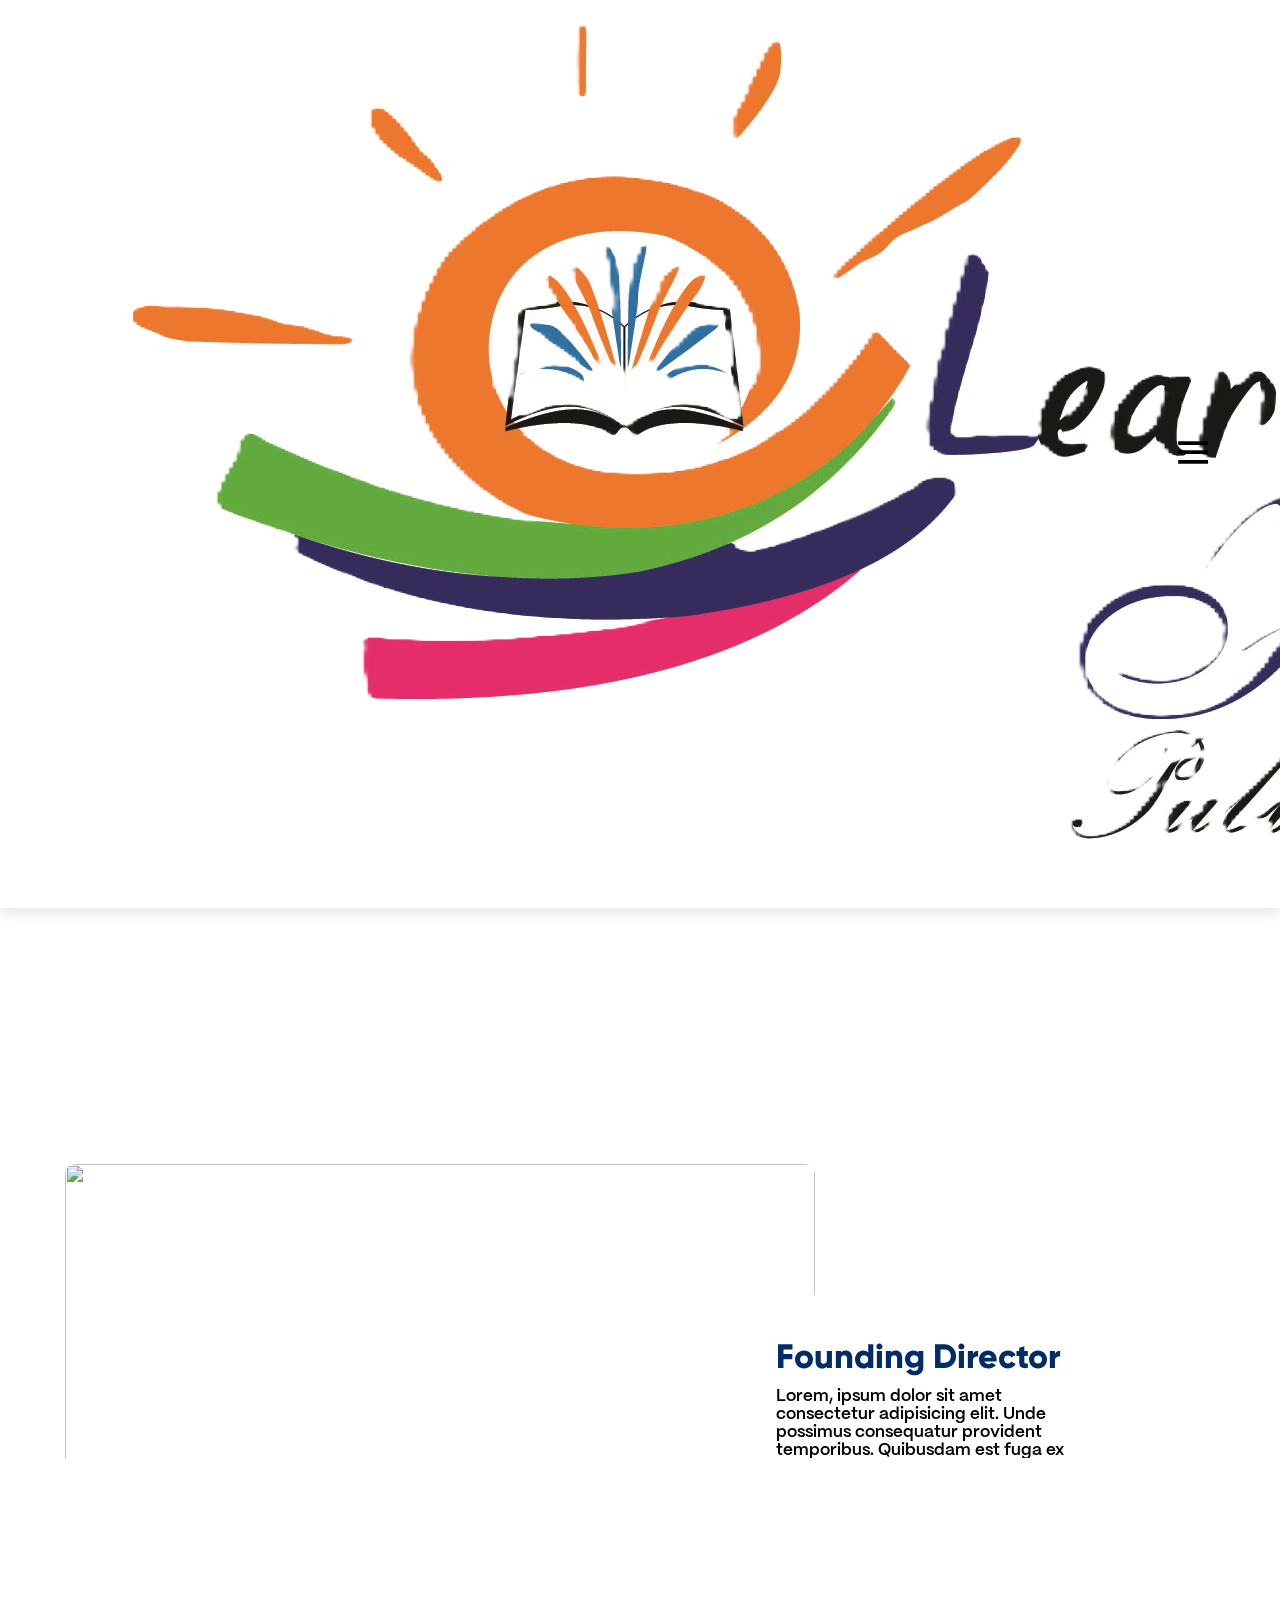
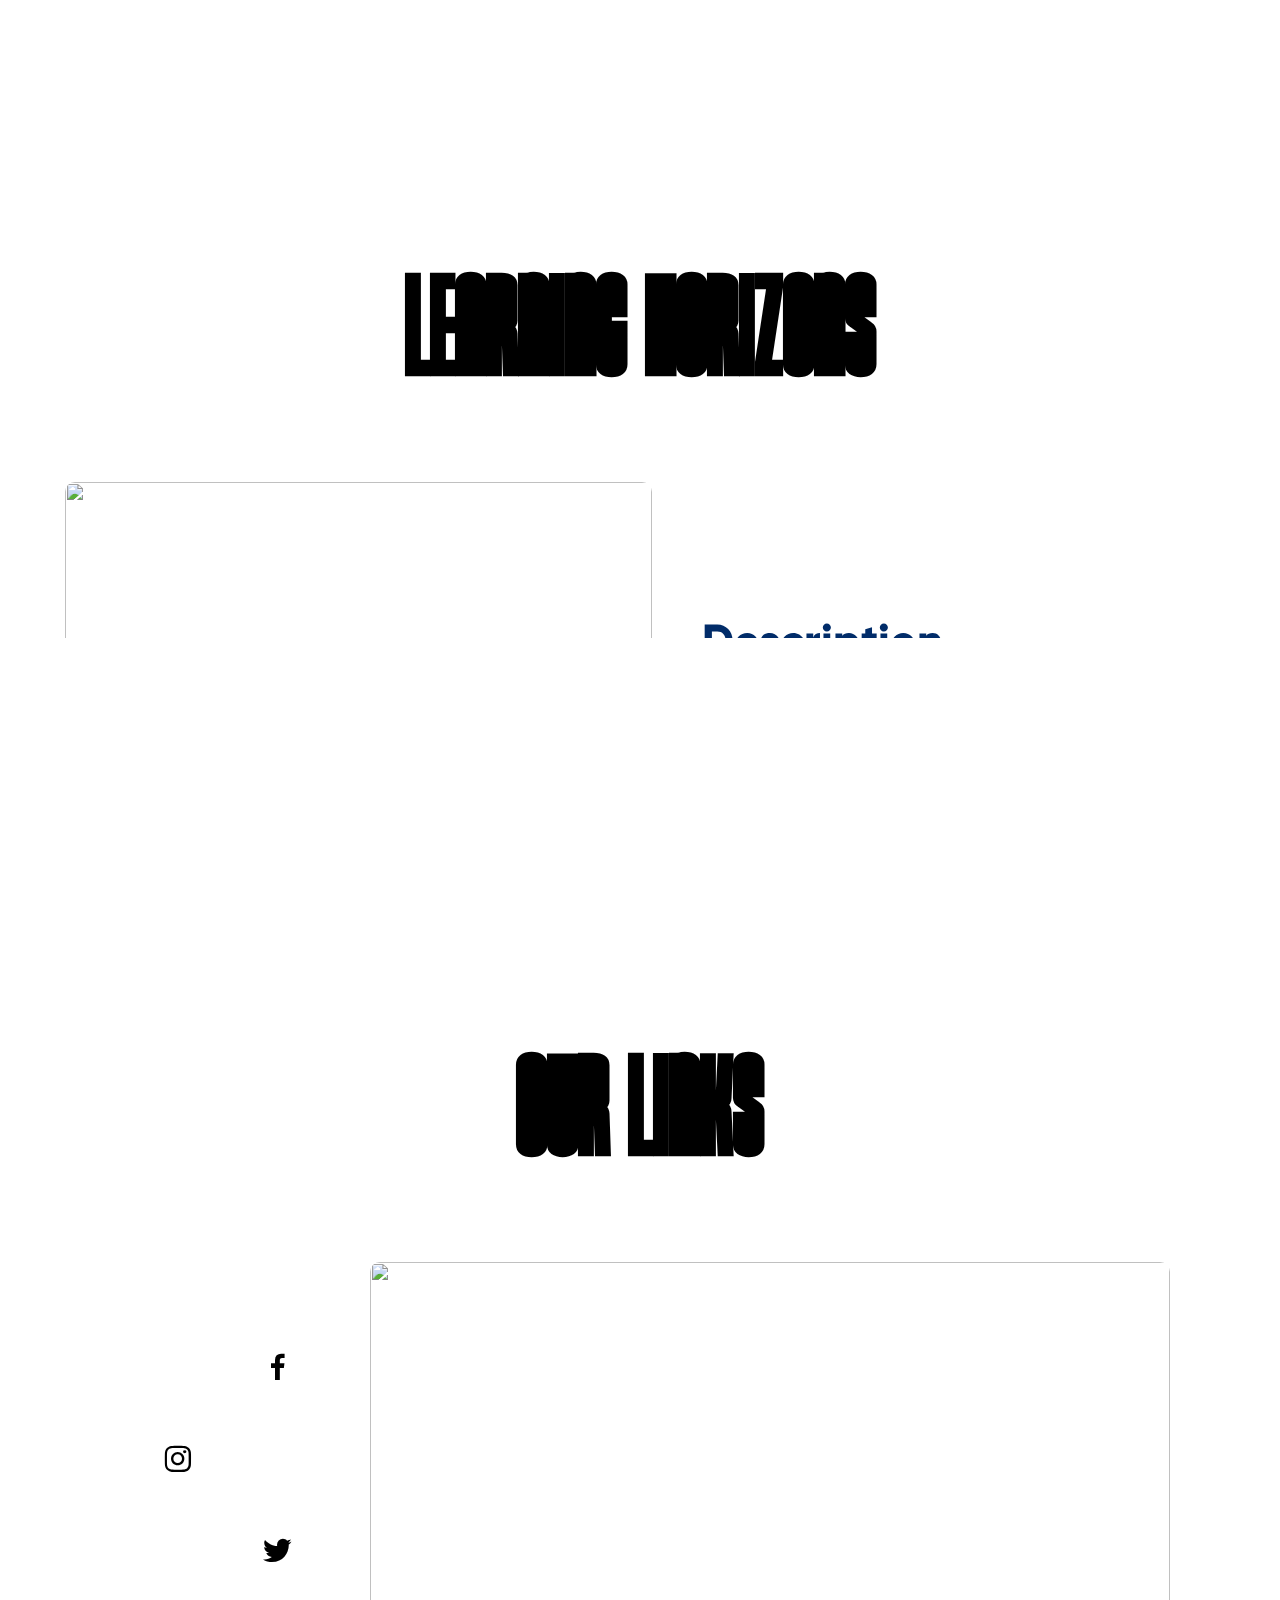
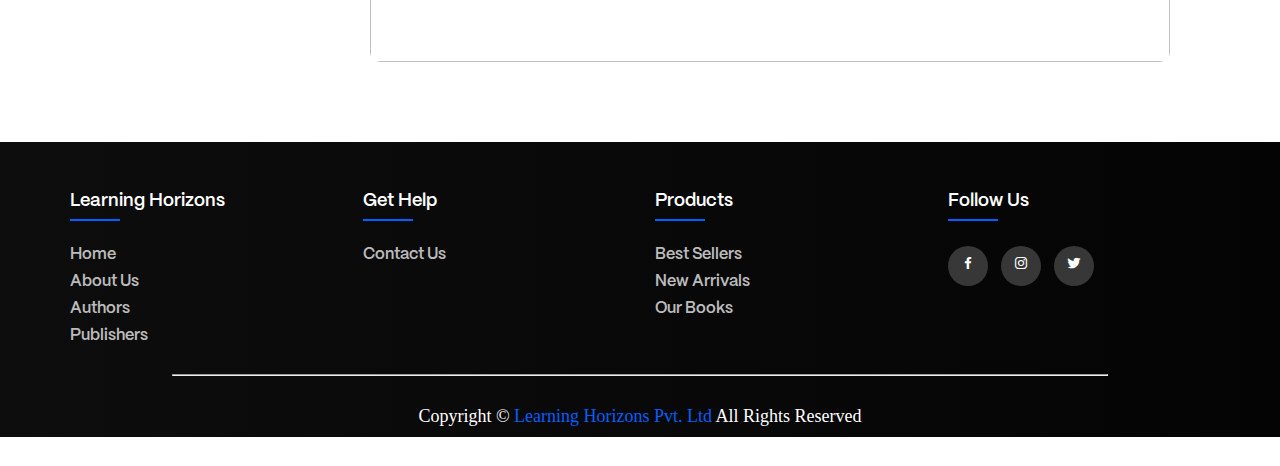
==== about.html @ bea218ba "first commit" ====
<!DOCTYPE html>
<html lang="en">

<head>
    <meta charset="UTF-8">
    <meta name="viewport" content="width=device-width, initial-scale=1.0">
    <title>Learning Horizons</title>

    <!-- CSS -->
    <link rel="stylesheet" href="./assets/css/about.css">

    <!-- Links -->
    <link href='https://unpkg.com/boxicons@2.1.4/css/boxicons.min.css' rel='stylesheet'>
    <link href="https://cdn.jsdelivr.net/npm/remixicon@4.2.0/fonts/remixicon.css" rel="stylesheet" />
    <script src="https://cdnjs.cloudflare.com/ajax/libs/jquery/3.7.1/jquery.min.js"
        integrity="sha512-v2CJ7UaYy4JwqLDIrZUI/4hqeoQieOmAZNXBeQyjo21dadnwR+8ZaIJVT8EE2iyI61OV8e6M8PP2/4hpQINQ/g=="
        crossorigin="anonymous" referrerpolicy="no-referrer"></script>
    <script src="https://cdn.tailwindcss.com"></script>
    <script src="https://unpkg.com/scrollreveal"></script>

    <link rel="stylesheet" href="https://cdn.jsdelivr.net/npm/sheryjs/dist/Shery.css" />

    <link rel="icon" type="image/x-icon" href="./assets/img/Learning-1.png">

</head>

<body>
    <!-- preloader -->
    <div id="preloader">
        <div class="loader book">
            <figure class="page"></figure>
            <figure class="page"></figure>
            <figure class="page"></figure>
        </div>

        <h1 class="preload-header">Learning Horizons</h1>
    </div>

    <!-- NavBar -->
    <header class="header">
        <a href="#" class="logo"><img src="./assets/img/Learning.png" alt=""></a>

        <input type="checkbox" id="check">
        <label for="check" class="icons">
            <i class="bx bx-menu" id="menu-icon"></i>
            <i class="bx bx-x" id="close-icon"></i>
        </label>

        <nav class="navbar">
            <a href="index.html" style="--i:0;">Home</a>
            <a href="about.html" style="--i:1;">About</a>
            <a href="contact.html" style="--i:2;">Contact Us</a>
            <a href="book.html" style="--i:3;">Our Books</a>
            <a href="#" style="--i:4;">Authors</a>
            <a href="#" style="--i:5;">Publishers</a>
        </nav>
    </header>

    <!-- Marquee -->
    <section class="marquee">
        <div class="marquee__inner">
            <div class="marquee__part">
                About Us &emsp;/
            </div>
            <div class="marquee__part">
                About Us &emsp;/
            </div>
            <div class="marquee__part">
                About Us &emsp;/
            </div>
            <div class="marquee__part">
                About Us &emsp;/
            </div>
            <div class="marquee__part">
                About Us &emsp;/
            </div>
            <div class="marquee__part">
                About Us &emsp;/
            </div>
            <div class="marquee__part">
                About Us &emsp;/
            </div>
            <div class="marquee__part">
                About Us &emsp;/
            </div>
            <div class="marquee__part">
                About Us &emsp;/
            </div>
            <div class="marquee__part">
                About Us &emsp;/
            </div>
            <div class="marquee__part">
                About Us &emsp;/
            </div>
        </div>
    </section>

    <!-- About -->

    

    <section class="sec-01">
        <div id="bg-about" style="position: absolute;">
            <img src="./assets/img/white-bg.jpg" alt="Image 1">
            <img src="https://images.unsplash.com/photo-1559133082-d15e8502d064?q=80&w=2070&auto=format&fit=crop&ixlib=rb-4.0.3&ixid=M3wxMjA3fDB8MHxwaG90by1wYWdlfHx8fGVufDB8fHx8fA%3D%3D" alt="Image 3">
        </div>
        <div class="about-container">
            <div class="content">
                <div class="image">
                    <img src="https://images.pexels.com/photos/910368/pexels-photo-910368.jpeg?auto=compress&cs=tinysrgb&w=1260&h=750&dpr=1"
                        alt="">
                </div>
                <div class="text-box">
                    <h3>Founding Director</h3>
                    <p>Lorem, ipsum dolor sit amet consectetur adipisicing elit. Unde possimus consequatur provident
                        temporibus. Quibusdam est fuga ex eveniet voluptas veritatis quos delectus, repudiandae
                        accusamus, molestiae possimus beatae! Eveniet, adipisci magni.</p>
                </div>
            </div>
            <div class="media-icons">
                <a href="#" class="icon"><i class='bx bxl-facebook'></i></a>
                <a href="#" class="icon"><i class='bx bxl-instagram'></i></a>
                <a href="#" class="icon"><i class='bx bxl-twitter'></i></a>
            </div>
        </div>
    </section>

    <section class="sec-02">

        <div id="bg-about" style="position: absolute;">
            <img src="./assets/img/white-bg.jpg" alt="Image 1">
            <img src="https://images.unsplash.com/photo-1559133082-d15e8502d064?q=80&w=2070&auto=format&fit=crop&ixlib=rb-4.0.3&ixid=M3wxMjA3fDB8MHxwaG90by1wYWdlfHx8fGVufDB8fHx8fA%3D%3D" alt="Image 3">
        </div>
        <div class="about-container">
            <h3 class="section-title">Learning Horizons</h3>
            <div class="content">
                <div class="image">
                    <img src="https://images.pexels.com/photos/691034/pexels-photo-691034.jpeg?auto=compress&cs=tinysrgb&w=1260&h=750&dpr=1"
                        alt="">
                </div>
                <div class="info">
                    <div class="info-title">Description</div>
                    <p class="info-paragraph">Lorem ipsum dolor, sit amet consectetur adipisicing elit. Deleniti repellendus iusto dicta
                        provident quidem magni voluptatum eveniet architecto, minus temporibus aliquam fuga neque ex
                        amet recusandae. Enim facere voluptatibus amet?</p>
                </div>
            </div>
        </div>
    </section>


    <section class="sec-03">
        <div id="bg-about" style="position: absolute;">
            <img src="./assets/img/white-bg.jpg" alt="Image 1">
            <img src="https://images.unsplash.com/photo-1559133082-d15e8502d064?q=80&w=2070&auto=format&fit=crop&ixlib=rb-4.0.3&ixid=M3wxMjA3fDB8MHxwaG90by1wYWdlfHx8fGVufDB8fHx8fA%3D%3D" alt="Image 3">
        </div>

        <div class="about-container">
            <h3 class="section-title">Our Links</h3>
            <div class="content">
                <div class="media-info">
                    <li><a href="#"><i class="bx bxl-facebook"></i></a></li>
                    <li><a href="#"><i class="bx bxl-instagram"></i></a></li>
                    <li><a href="#"><i class="bx bxl-twitter"></i></a></li>
                </div>
                <div class="image">
                    <img src="https://images.pexels.com/photos/691668/pexels-photo-691668.jpeg?auto=compress&cs=tinysrgb&w=1260&h=750&dpr=1"
                        alt="">
                </div>
            </div>
        </div>
    </section>


    <!-- Footer -->
    <footer class="footer">


        <div class="footer-container">
            <div class="footer-row">
                <div class="footer-col">
                    <h4>learning horizons</h4>
                    <ul>
                        <li><a href="index.html">Home</a></li>
                        <li><a href="about.html">About Us</a></li>
                        <li><a href="#">Authors</a></li>
                        <li><a href="#">Publishers</a></li>
                    </ul>
                </div>
                <div class="footer-col">
                    <h4>get help</h4>
                    <ul>
                        <li><a href="#">Contact us</a></li>
                    </ul>
                </div>
                <div class="footer-col">
                    <h4>Products</h4>
                    <ul>
                        <li><a href="#">Best Sellers</a></li>
                        <li><a href="#">New Arrivals</a></li>
                        <li><a href="#">Our Books</a></li>
                    </ul>
                </div>
                <div class="footer-col">
                    <h4>follow us</h4>
                    <div class="social-links">
                        <a href="#"><i class='bx bxl-facebook'></i></a>
                        <a href="#"><i class='bx bxl-instagram'></i></a>
                        <a href="#"><i class='bx bxl-twitter'></i></a>
                    </div>
                </div>
                <hr style="width:80%; margin: 30px auto;">
            </div>
        </div>
        <div class="footer-lower">
            <h4>Copyright © <a href="index.html">Learning Horizons Pvt. Ltd</a> All Rights Reserved</h4>
        </div>
    </footer>
    <!-- Main JS -->

    <script src="./assets/js/script.js"></script>
    <script src="https://cdnjs.cloudflare.com/ajax/libs/gsap/3.12.2/gsap.min.js"></script>
    <script src="https://cdnjs.cloudflare.com/ajax/libs/gsap/3.12.2/ScrollTrigger.min.js"></script>
    <script src="https://cdnjs.cloudflare.com/ajax/libs/three.js/0.155.0/three.min.js"></script>
    <script src="https://cdn.jsdelivr.net/gh/automat/controlkit.js@master/bin/controlKit.min.js"></script>
    <script type="text/javascript" src="https://unpkg.com/sheryjs/dist/Shery.js"></script>
    <script>
        var loader = document.getElementById("preloader");
        window.addEventListener("load", function(){
            loader.style.display = "none";
        })
    </script>
    <!-- <script>
        ScrollReveal({
            reset: true,
            distance: '60px',
            duration: 2500,
            delay: 400
        });

        ScrollReveal().reveal('.main-title, .section-title', { delay: 100, origin: 'left' });
        ScrollReveal().reveal('.sec-01 .image, .info', { delay: 100, origin: 'bottom' });
        ScrollReveal().reveal('.text-box', { delay: 100, origin: 'right' });
        ScrollReveal().reveal('.media-icons i', { delay: 100, origin: 'bottom', interval: 200 });
        ScrollReveal().reveal('.sec-02 .image, .sec-03 .image', { delay: 500, origin: 'top' });
        ScrollReveal().reveal('.media-info li', { delay: 100, origin: 'left', interval: 200 });
    </script> -->
    
    <script>
        let currentScroll = 0;
        let isScrollingDown = true;
        let arrows = document.querySelectorAll(".arrows");

        // Set up the GSAP tween for the marquee animation
        let tween = gsap.to(".marquee__part", {
            xPercent: -100,
            repeat: -1,
            duration: 5,
            ease: "linear",
        }).totalProgress(0.5);

        gsap.set(".marquee__inner", { xPercent: -50 });

        window.addEventListener("scroll", function () {
            if (window.pageYOffset > currentScroll) {
                isScrollingDown = true;
            } else {
                isScrollingDown = false;
            }

            gsap.to(tween, {
                timeScale: isScrollingDown ? 1 : -1,
            });

            arrows.forEach((arrow) => {
                if (isScrollingDown) {
                    arrow.classList.remove("active");
                } else {
                    arrow.classList.add("active");
                }
            });

            currentScroll = window.pageYOffset;
        });

    </script>
    <script>

        Shery.imageEffect("#bg-about", { style: 5, config: { "a": { "value": 2, "range": [0, 30] }, "b": { "value": -0.77, "range": [-1, 1] }, "zindex": { "value": -9996999, "range": [-9999999, 9999999] }, "aspect": { "value": 2.082236837977518 }, "ignoreShapeAspect": { "value": true }, "shapePosition": { "value": { "x": 0, "y": 0 } }, "shapeScale": { "value": { "x": 0.5, "y": 0.5 } }, "shapeEdgeSoftness": { "value": 0, "range": [0, 0.5] }, "shapeRadius": { "value": 0, "range": [0, 2] }, "currentScroll": { "value": 0 }, "scrollLerp": { "value": 0.07 }, "gooey": { "value": true }, "infiniteGooey": { "value": false }, "growSize": { "value": 4.1, "range": [1, 15] }, "durationOut": { "value": 2.23, "range": [0.1, 5] }, "durationIn": { "value": 1.22, "range": [0.1, 5] }, "displaceAmount": { "value": 0.5 }, "masker": { "value": true }, "maskVal": { "value": 1.15, "range": [1, 5] }, "scrollType": { "value": 0 }, "geoVertex": { "range": [1, 64], "value": 1 }, "noEffectGooey": { "value": true }, "onMouse": { "value": 1 }, "noise_speed": { "value": 0.53, "range": [0, 10] }, "metaball": { "value": 0.12, "range": [0, 2], "_gsap": { "id": 3 } }, "discard_threshold": { "value": 0.47, "range": [0, 1] }, "antialias_threshold": { "value": 0, "range": [0, 0.1] }, "noise_height": { "value": 0.51, "range": [0, 2] }, "noise_scale": { "value": 10, "range": [0, 100] } }, gooey: true })

    </script>
</body>

</html>
---- assets/css/about.css ----
@import url('https://fonts.googleapis.com/css2?family=Poppins:ital,wght@0,100;0,200;0,300;0,400;0,500;0,600;0,700;0,800;0,900;1,100;1,200;1,300;1,400;1,500;1,600;1,700;1,800;1,900&display=swap');


@font-face {
    font-family: PP Mori;
    src: url(../fonts/PPMori-SemiBold.otf);
}

@font-face {
    font-family: Hurin;
    src: url(../fonts/hurinpersonaluseonly-lxk40.ttf);
}

@font-face {
    font-family: Gilroy;
    src: url(../fonts/Gilroy-ExtraBold.otf);
}

@font-face {
    font-family: Kajiro;
    src: url(../fonts/Kajiro\ Bold.ttf)
}


* {
    margin: 0;
    padding: 0;
    box-sizing: border-box;
}

body {
    min-height: 100vh;
    scroll-behavior: smooth;
}

ul,
li,
a {
    list-style: none;
    text-decoration: none;
}

/* Scrollbar */

::-webkit-scrollbar {
    width: 10px;
}

::-webkit-scrollbar-thumb {
    border-radius: 1rem;
    background: #797979;
    transition: all 0.5s ease-in-out;
}

::-webkit-scrollbar-thumb:hover {
    background: linear-gradient(#012c69, #035fff);
}

::-webkit-scrollbar-track {
    background: #f9f9f9;
}

/* Preloader */

#preloader{
    background: #ffffff;
    height: 100vh;
    width: 100%;
    position: fixed;
    z-index: 500;
}

.preload-header {
    color: #000;
    text-align: center;
    font-family: sans-serif;
    font-size: 22px;
    position: relative;
    font-weight: 600;
    top: 200px;
    font-family: "Poppins", sans-serif;
}

.preload-header:after {
    position: absolute;
    content: "";
    -webkit-animation: Dots 2s cubic-bezier(0, .39, 1, .68) infinite;
    animation: Dots 2s cubic-bezier(0, .39, 1, .68) infinite;
}

.loader {
    margin: 5% auto 30px;
}

.book {
    border: 4px solid #000;
    width: 60px;
    height: 45px;
    position: relative;
    perspective: 150px;
    top: 210px;
    background: #000;
}

.page {
    display: block;
    width: 30px;
    height: 45px;
    border: 4px solid #000;
    border-left: 1px solid #000;
    margin: 0;
    position: absolute;
    right: -4px;
    top: -4px;
    overflow: hidden;
    background: #fff;
    transform-style: preserve-3d;
    -webkit-transform-origin: left center;
    transform-origin: left center;
}

.book .page:nth-child(1) {
    -webkit-animation: pageTurn 1.2s cubic-bezier(0, .39, 1, .68) 1.6s infinite;
    animation: pageTurn 1.2s cubic-bezier(0, .39, 1, .68) 1.6s infinite;
}

.book .page:nth-child(2) {
    -webkit-animation: pageTurn 1.2s cubic-bezier(0, .39, 1, .68) 1.45s infinite;
    animation: pageTurn 1.2s cubic-bezier(0, .39, 1, .68) 1.45s infinite;
}

.book .page:nth-child(3) {
    -webkit-animation: pageTurn 1.2s cubic-bezier(0, .39, 1, .68) 1.2s infinite;
    animation: pageTurn 1.2s cubic-bezier(0, .39, 1, .68) 1.2s infinite;
}


/* Page turn */

@-webkit-keyframes pageTurn {
    0% {
      -webkit-transform: rotateY( 0deg);
      transform: rotateY( 0deg);
    }
    20% {
      background: #919191;
    }
    40% {
      background: #fff;
      -webkit-transform: rotateY( -180deg);
      transform: rotateY( -180deg);
    }
    100% {
      background: #fff;
      -webkit-transform: rotateY( -180deg);
      transform: rotateY( -180deg);
    }
  }
  
  @keyframes pageTurn {
    0% {
      transform: rotateY( 0deg);
    }
    20% {
      background: #919191;
    }
    40% {
      background: #fff;
      transform: rotateY( -180deg);
    }
    100% {
      background: #fff;
      transform: rotateY( -180deg);
    }
  }
  
  
  /* Dots */
  
  @-webkit-keyframes Dots {
    0% {
      content: "";
    }
    33% {
      content: ".";
    }
    66% {
      content: "..";
    }
    100% {
      content: "...";
    }
  }
  
  @keyframes Dots {
    0% {
      content: "";
    }
    33% {
      content: ".";
    }
    66% {
      content: "..";
    }
    100% {
      content: "...";
    }
  }

/* Header */
.header {
    position: relative;
    top: 0;
    left: 0;
    width: 100%;
    padding: 1.3rem 10%;
    display: flex;
    justify-content: space-between;
    align-items: center;
    z-index: 100;
    overflow: hidden;
    box-shadow: 0 2px 16px hsla(0, 0%, 0%, 0.15);
}

.header::before {
    content: '';
    position: absolute;
    width: 100%;
    height: 100%;
    top: 0;
    left: 0;
    background-color: white;
    backdrop-filter: blur(900px);
    z-index: -1;
}

.header::after {
    content: '';
    position: absolute;
    top: 0;
    left: -100%;
    width: 100%;
    height: 100%;
    background: linear-gradient(90deg, transparent, rgba(0, 0, 0, 0.4), transparent);
    transition: .5s;
}

.header:hover::after {
    left: 100%;
}

.logo {
    height: auto;
    width: 150px;
}

.navbar a {
    font-size: 17px;
    color: #000000;
    text-decoration: none;
    margin-left: 2.5rem;
    font-family: "Poppins", sans-serif;
}

#check {
    display: none;
}

.icons {
    position: absolute;
    right: 5%;
    font-size: 2.8rem;
    color: #000000;
    cursor: pointer;
    display: none;
}

/* Breakpoints */

@media (max-width: 992px) {
    .header {
        padding: 1.3rem 5%;
    }
}

@media (max-width: 1330px) {
    .icons {
        display: inline-flex;
    }

    #check:checked~.icons #menu-icon {
        display: none;
    }

    .icons #close-icon {
        display: none;
    }

    #check:checked~.icons #close-icon {
        display: block;
    }

    .navbar {
        position: absolute;
        top: 100%;
        left: 0;
        width: 100%;
        height: 0;
        background: rgba(0, 0, 0, .1);
        backdrop-filter: blur(1200px);
        transition: 0.3s ease;
        overflow: hidden;
    }

    #check:checked~.navbar {
        height: 26.7rem;
    }

    .navbar a {
        display: block;
        font-size: 1.1rem;
        margin: 1.5rem 0;
        text-align: center;
        opacity: 0;
        transform: translateY(-50px);
        transition: 0.3 ease;
    }

    #check:checked~.navbar a {
        transform: translateY(0);
        opacity: 1;
        transition-delay: calc(.15s * var(--i));
    }
}

  /* Marquee */

  .marquee{
    position: relative;
    background: #0e0d0d;
    color: #eee;
    padding: 25px 20px;
    font-weight: 200;
    font-size: 8vw;
    text-transform: uppercase;
    overflow: hidden;
    font-family: Gilroy;
}

.marquee__inner{
    display: flex;
    width: fit-content;
    flex: auto;
    flex-direction: row;
}

.marquee__part{
    display: flex;
    align-items: center;
    flex-shrink: 0;
    padding: 0 40px;
}


/* About */

section {
    position: relative;
    display: flex;
    justify-content: center;
    align-items: center;
    padding: 80px 100px;
    color: #000000;
}

.about-container {
    position: relative;
    display: flex;
    justify-content: center;
    align-items: center;
    flex-direction: column;
}

.main-title {
    font-size: 65px;
    margin-bottom: 50px;
    font-weight: 700;
    color: #000;
}

.content {
    position: relative;
    width: 1150px;
    display: flex;
    justify-content: center;
    align-items: center;
}

.content .image {
    position: relative;
    width: 800px;
    height: 400px;
    overflow: hidden;
}

.content .image img {
    position: relative;
    top: 0;
    left: 0;
    width: 100%;
    height: 100%;
    object-fit: cover;
    border-radius: 10px;
}

.content .text-box {
    background: white;
    padding: 40px;
    max-width: 400px;
    border: 1px solid rgba(255, 255, 255, .1);
    border-radius: 10px;
    transform: translate(-80px, 70px);
}

.content .text-box h3 {
    font-size: 34px;
    margin-bottom: 10px;
    color: #012c69;
    font-family: Gilroy;
    font-weight: 600;
}

.content .text-box p {
    font-size: 17px;
    font-family: PP Mori;
}

.media-icons {
    margin-top: 100px;
}

.media-icons a {
    color: #000000;
    font-size: 2em;
    margin: 60px;
    transition: .5s ease;
}

.media-icons a:hover {
    color: #035fff;
}

.section-title {
    font-size: 11vw;
    margin-bottom: 80px;
    color: #000;
    font-family: Kajiro;
}

.info-title {
    font-size: 45px;
    margin-bottom: 10px;
    color: #012c69;
    font-family: Gilroy;
    font-weight: 600;
}

.info-paragraph{
    font-size: 17px;
    font-family: PP Mori;
}

.info {
    width: 700px;
    margin-left: 50px;
}

.media-info {
    width: 210px;
    margin-left: 50px;
}

.media-info li {
    list-style: none;
    font-size: 1.4em;
}

.media-info li a {
    color: #000000;
    text-decoration: none;
    transition: .5s ease;
    font-size: 35px;
}

.media-info li a:hover {
    color: #035fff;
}


.media-info li:not(:last-child) {
    margin-bottom: 50px;
}

.media-info li:nth-child(1),
.media-info li:nth-child(3) {
    padding-left: 100px;
}

/* Responsive */

@media (max-width: 1160px) {
    .content{
        width: auto;
        display: ruby;
        height: 600px;
    }
    .text-box{
        position: relative;
        top: -130px;
        left: 50px;
    }

    .info{
        position: relative;
        left: 100px;
    }

    .info-paragraph{
        max-width: 400px;
    }

    .content .image img {
        width: 70%;
        left: 95px;
    }

    .media-info{
        display: flex;
        position: relative;
        right: 35px;
    }

    .media-info li{
        padding-right: 50px;
    }

    .media-info li:nth-child(1), .media-info li:nth-child(3) {
        padding-right: 50px;
        padding-left: 0;
    }
}


/* Footer */

.footer-container {
    max-width: 1170px;
    margin: auto;
    font-family: PP Mori;
}

.footer-row {
    display: flex;
    flex-wrap: wrap;
}

ul {
    list-style: none;
}

.footer {
    background: linear-gradient(270deg, #040404, #0d0d0d);
    padding-top: 50px;
    padding-bottom: 10px;
    overflow: hidden;
    backdrop-filter: blur(1px);
}

.footer-col {
    width: 25%;
    padding: 0 15px;
}

.footer-col h4 {
    font-size: 18px;
    color: #ffffff;
    text-transform: capitalize;
    margin-bottom: 35px;
    font-weight: 500;
    position: relative;
}

.footer-col h4::before {
    content: '';
    position: absolute;
    left: 0;
    bottom: -10px;
    background-color: #035fff;
    height: 2px;
    box-sizing: border-box;
    width: 50px;
}

.footer-col ul li:not(:last-child) {
    margin-bottom: 10px;
}

.footer-col ul li a {
    font-size: 16px;
    text-transform: capitalize;
    color: #ffffff;
    text-decoration: none;
    font-weight: 300;
    color: #bbbbbb;
    display: block;
    transition: all 0.3s ease;
}

.footer-col ul li a:hover {
    color: #ffffff;
    padding-left: 8px;
}

.footer-col .social-links a {
    display: inline-block;
    height: 40px;
    width: 40px;
    background-color: rgba(255, 255, 255, 0.2);
    margin: 0 10px 10px 0;
    text-align: center;
    line-height: 40px;
    border-radius: 50%;
    color: #ffffff;
    transition: all 0.5s ease;
}

.footer-col .social-links a:hover {
    color: #24262b;
    background-color: #ffffff;
}

.footer-lower {
    text-align: center;
    font-size: 18px;
    color: white;
}

.footer-lower a{
    color: #035fff;
}


.footer-lower h4 {
    font-weight: 400;
    text-align: center;
}

/*responsive*/
@media(max-width: 767px) {
    .footer-col {
        width: 50%;
        margin-bottom: 30px;
    }
}

@media(max-width: 574px) {
    .footer-col {
        width: 100%;
    }
}
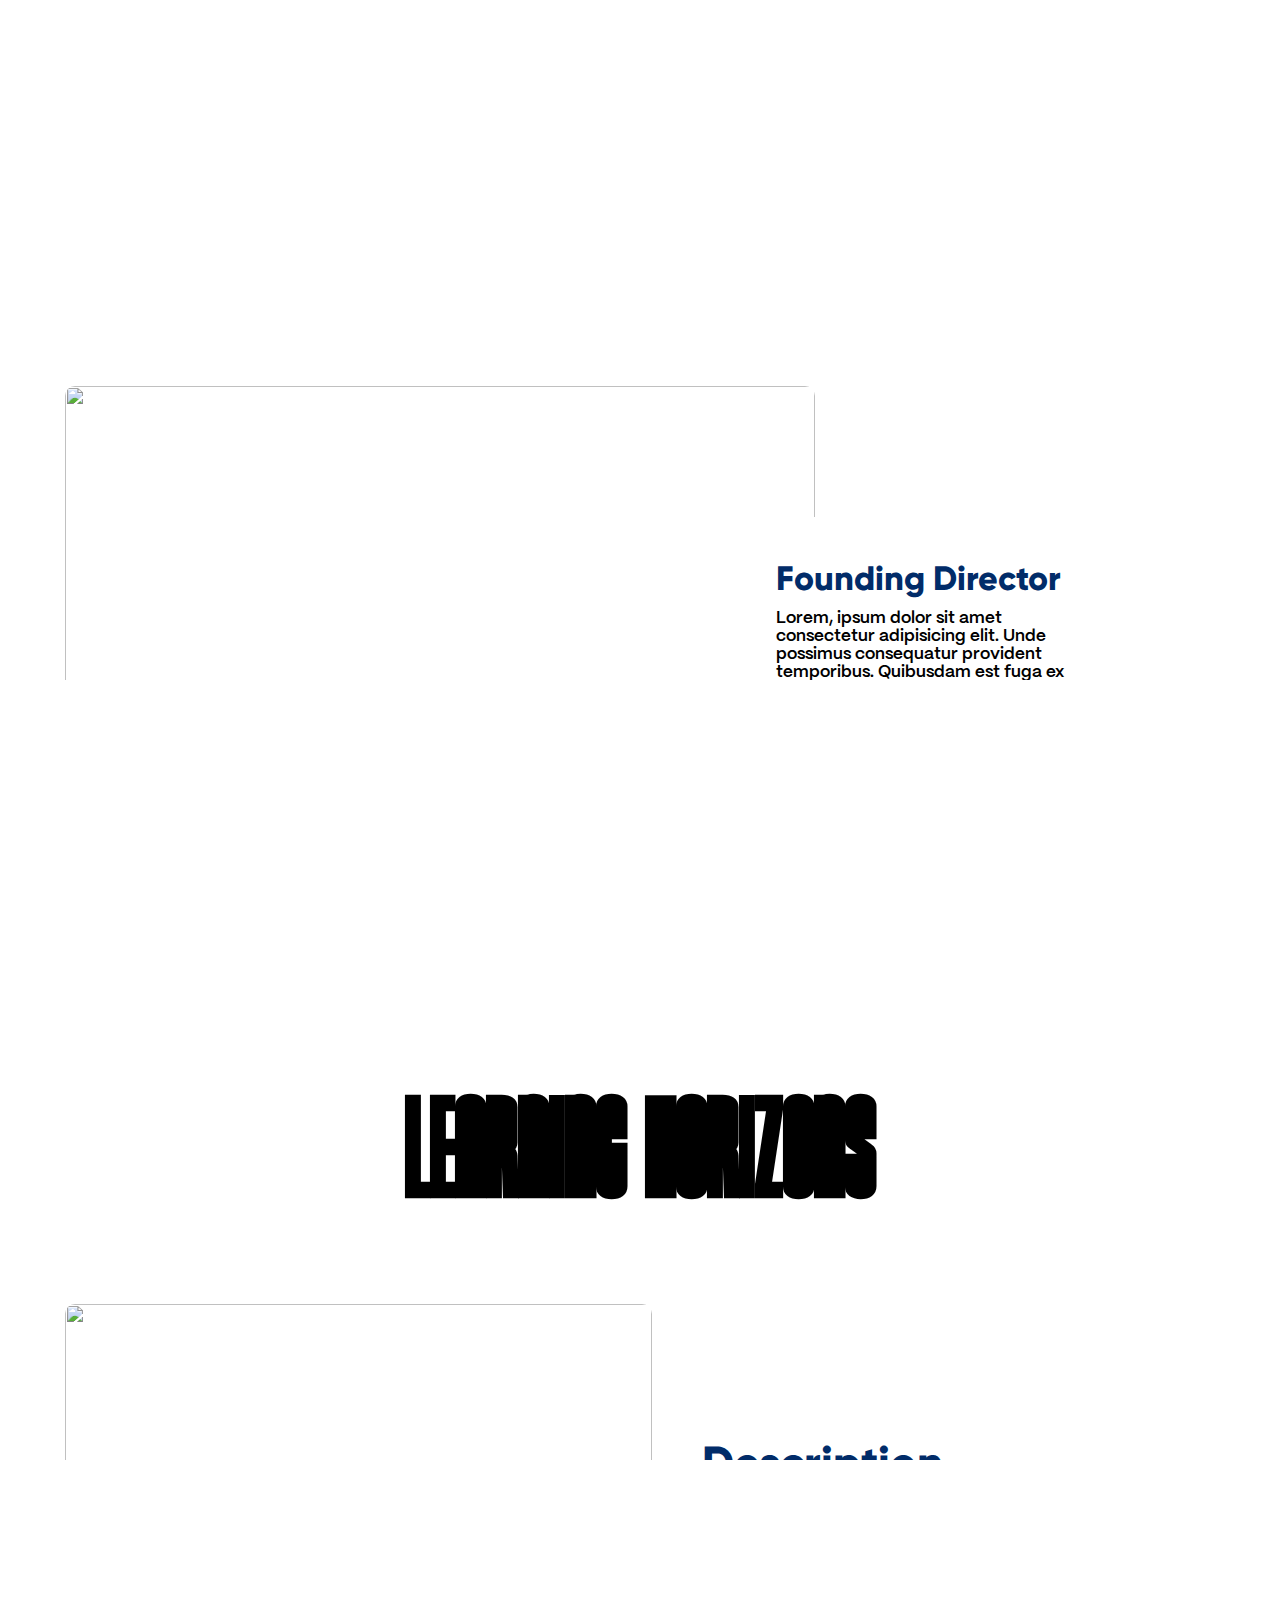
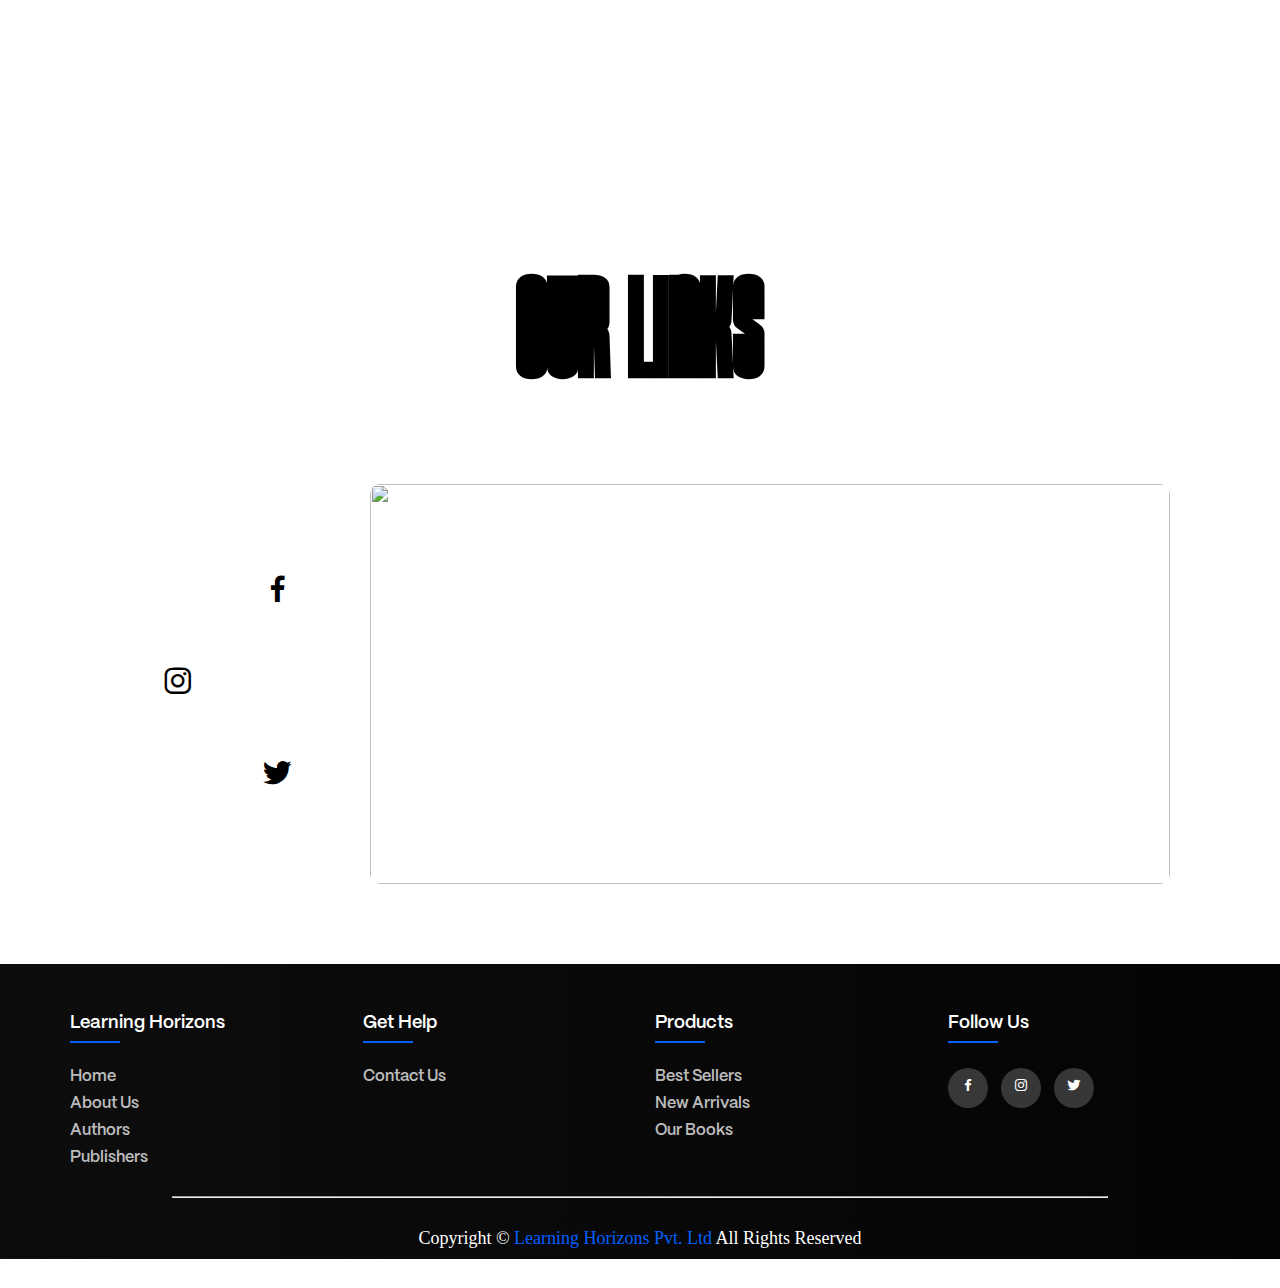
==== commit fe8ccfd9: "first commit" ====
--- a/about.html
+++ b/about.html
@@ -37,24 +37,87 @@
     </div>
 
     <!-- NavBar -->
-    <header class="header">
-        <a href="#" class="logo"><img src="./assets/img/Learning.png" alt=""></a>
-
-        <input type="checkbox" id="check">
-        <label for="check" class="icons">
-            <i class="bx bx-menu" id="menu-icon"></i>
-            <i class="bx bx-x" id="close-icon"></i>
-        </label>
-
-        <nav class="navbar">
-            <a href="index.html" style="--i:0;">Home</a>
-            <a href="about.html" style="--i:1;">About</a>
-            <a href="contact.html" style="--i:2;">Contact Us</a>
-            <a href="book.html" style="--i:3;">Our Books</a>
-            <a href="#" style="--i:4;">Authors</a>
-            <a href="#" style="--i:5;">Publishers</a>
-        </nav>
-    </header>
+        <div style="display: flex; justify-content: center;text-align: center; padding: 30px 20px;">
+            <a href="#" class="logo"><img src="./assets/img/Learning.png" alt="" style="width: 150px;"></a>
+            <div class="menu-open"><i class='bx bx-menu'></i></div>
+        </div>
+
+    <div class="nav-container">
+        <div class="menu-close"><i class='bx bx-x'></i></div>
+        <div class="socials">
+            <span>facebook</span>
+            <span>instagram</span>
+        </div>
+        <div class="menu">
+            <div class="menu__item">
+                <a href="index.html" class="menu__item-link">Home</a>
+                <img src="https://images.unsplash.com/photo-1434030216411-0b793f4b4173?q=80&w=2070&auto=format&fit=crop&ixlib=rb-4.0.3&ixid=M3wxMjA3fDB8MHxwaG90by1wYWdlfHx8fGVufDB8fHx8fA%3D%3D"
+                    alt="" class="menu__item-img">
+                <div class="nav-marquee">
+                    <div class="nav-marquee__inner">
+                        <span>Home - Home - Home - Home - Home - Home - Home</span>
+                    </div>
+                </div>
+            </div>
+
+            <div class="menu__item">
+                <a href="about.html" class="menu__item-link">About</a>
+                <img src="https://images.unsplash.com/photo-1648061557966-8e30f972f0be?q=80&w=2070&auto=format&fit=crop&ixlib=rb-4.0.3&ixid=M3wxMjA3fDB8MHxwaG90by1wYWdlfHx8fGVufDB8fHx8fA%3D%3D"
+                    alt="" class="menu__item-img">
+                <div class="nav-marquee">
+                    <div class="nav-marquee__inner">
+                        <span>About - About - About - About - About - About - About</span>
+                    </div>
+                </div>
+            </div>
+
+            <div class="menu__item">
+                <a href="contact.html" class="menu__item-link">Contact Us</a>
+                <img src="https://images.unsplash.com/photo-1509062522246-3755977927d7?q=80&w=1864&auto=format&fit=crop&ixlib=rb-4.0.3&ixid=M3wxMjA3fDB8MHxwaG90by1wYWdlfHx8fGVufDB8fHx8fA%3D%3D"
+                    alt="" class="menu__item-img">
+                <div class="nav-marquee">
+                    <div class="nav-marquee__inner">
+                        <span>Contact Us - Contact Us - Contact Us - Contact Us - Contact Us - Contact Us - Contact
+                            Us</span>
+                    </div>
+                </div>
+            </div>
+
+            <div class="menu__item">
+                <a href="book.html" class="menu__item-link">Our Books</a>
+                <img src="https://images.unsplash.com/photo-1516979187457-637abb4f9353?q=80&w=2070&auto=format&fit=crop&ixlib=rb-4.0.3&ixid=M3wxMjA3fDB8MHxwaG90by1wYWdlfHx8fGVufDB8fHx8fA%3D%3D"
+                    alt="" class="menu__item-img">
+                <div class="nav-marquee">
+                    <div class="nav-marquee__inner">
+                        <span>Our Books - Our Books - Our Books - Our Books - Our Books - Our Books - Our Books</span>
+                    </div>
+                </div>
+            </div>
+
+            <div class="menu__item">
+                <a href="author.html" class="menu__item-link">Authors</a>
+                <img src="https://images.unsplash.com/photo-1517048676732-d65bc937f952?q=80&w=2070&auto=format&fit=crop&ixlib=rb-4.0.3&ixid=M3wxMjA3fDB8MHxwaG90by1wYWdlfHx8fGVufDB8fHx8fA%3D%3D"
+                    alt="" class="menu__item-img">
+                <div class="nav-marquee">
+                    <div class="nav-marquee__inner">
+                        <span>Authors - Authors - Authors - Authors - Authors - Authors - Authors</span>
+                    </div>
+                </div>
+            </div>
+
+            <div class="menu__item">
+                <a href="publishers.html" class="menu__item-link">Publishers</a>
+                <img src="https://plus.unsplash.com/premium_photo-1683121344366-64ebe7fc6f88?q=80&w=2036&auto=format&fit=crop&ixlib=rb-4.0.3&ixid=M3wxMjA3fDB8MHxwaG90by1wYWdlfHx8fGVufDB8fHx8fA%3D%3D"
+                    alt="" class="menu__item-img">
+                <div class="nav-marquee">
+                    <div class="nav-marquee__inner">
+                        <span>Publishers - Publishers - Publishers - Publishers - Publishers - Publishers -
+                            Publishers</span>
+                    </div>
+                </div>
+            </div>
+        </div>
+    </div>
 
     <!-- Marquee -->
     <section class="marquee">
@@ -97,12 +160,13 @@
 
     <!-- About -->
 
-    
+
 
     <section class="sec-01">
         <div id="bg-about" style="position: absolute;">
             <img src="./assets/img/white-bg.jpg" alt="Image 1">
-            <img src="https://images.unsplash.com/photo-1559133082-d15e8502d064?q=80&w=2070&auto=format&fit=crop&ixlib=rb-4.0.3&ixid=M3wxMjA3fDB8MHxwaG90by1wYWdlfHx8fGVufDB8fHx8fA%3D%3D" alt="Image 3">
+            <img src="https://images.unsplash.com/photo-1559133082-d15e8502d064?q=80&w=2070&auto=format&fit=crop&ixlib=rb-4.0.3&ixid=M3wxMjA3fDB8MHxwaG90by1wYWdlfHx8fGVufDB8fHx8fA%3D%3D"
+                alt="Image 3">
         </div>
         <div class="about-container">
             <div class="content">
@@ -129,7 +193,8 @@
 
         <div id="bg-about" style="position: absolute;">
             <img src="./assets/img/white-bg.jpg" alt="Image 1">
-            <img src="https://images.unsplash.com/photo-1559133082-d15e8502d064?q=80&w=2070&auto=format&fit=crop&ixlib=rb-4.0.3&ixid=M3wxMjA3fDB8MHxwaG90by1wYWdlfHx8fGVufDB8fHx8fA%3D%3D" alt="Image 3">
+            <img src="https://images.unsplash.com/photo-1559133082-d15e8502d064?q=80&w=2070&auto=format&fit=crop&ixlib=rb-4.0.3&ixid=M3wxMjA3fDB8MHxwaG90by1wYWdlfHx8fGVufDB8fHx8fA%3D%3D"
+                alt="Image 3">
         </div>
         <div class="about-container">
             <h3 class="section-title">Learning Horizons</h3>
@@ -140,7 +205,8 @@
                 </div>
                 <div class="info">
                     <div class="info-title">Description</div>
-                    <p class="info-paragraph">Lorem ipsum dolor, sit amet consectetur adipisicing elit. Deleniti repellendus iusto dicta
+                    <p class="info-paragraph">Lorem ipsum dolor, sit amet consectetur adipisicing elit. Deleniti
+                        repellendus iusto dicta
                         provident quidem magni voluptatum eveniet architecto, minus temporibus aliquam fuga neque ex
                         amet recusandae. Enim facere voluptatibus amet?</p>
                 </div>
@@ -152,7 +218,8 @@
     <section class="sec-03">
         <div id="bg-about" style="position: absolute;">
             <img src="./assets/img/white-bg.jpg" alt="Image 1">
-            <img src="https://images.unsplash.com/photo-1559133082-d15e8502d064?q=80&w=2070&auto=format&fit=crop&ixlib=rb-4.0.3&ixid=M3wxMjA3fDB8MHxwaG90by1wYWdlfHx8fGVufDB8fHx8fA%3D%3D" alt="Image 3">
+            <img src="https://images.unsplash.com/photo-1559133082-d15e8502d064?q=80&w=2070&auto=format&fit=crop&ixlib=rb-4.0.3&ixid=M3wxMjA3fDB8MHxwaG90by1wYWdlfHx8fGVufDB8fHx8fA%3D%3D"
+                alt="Image 3">
         </div>
 
         <div class="about-container">
@@ -226,7 +293,7 @@
     <script type="text/javascript" src="https://unpkg.com/sheryjs/dist/Shery.js"></script>
     <script>
         var loader = document.getElementById("preloader");
-        window.addEventListener("load", function(){
+        window.addEventListener("load", function () {
             loader.style.display = "none";
         })
     </script>
@@ -245,7 +312,35 @@
         ScrollReveal().reveal('.sec-02 .image, .sec-03 .image', { delay: 500, origin: 'top' });
         ScrollReveal().reveal('.media-info li', { delay: 100, origin: 'left', interval: 200 });
     </script> -->
-    
+    <script>
+        var t1 = new TimelineMax({ paused: true });
+
+        t1.to(".nav-container", 1, {
+            left: 0,
+            ease: Expo.easeInOut
+        });
+
+        t1.staggerFrom(".menu > div", 0.8, {
+            y: 100,
+            opacity: 0,
+            ease: Expo.easeInOut
+        }, 0.1, "-=0.4");
+
+        t1.staggerFrom(".socials", 0.8, {
+            y: 100,
+            opacity: 0,
+            ease: Expo.easeInOut
+        }, 0.4, "-=0.6");
+
+        t1.reverse();
+        $(document).on("click", ".menu-open", function () {
+            t1.reversed(!t1.reversed());
+        });
+        $(document).on("click", ".menu-close", function () {
+            t1.reversed(!t1.reversed());
+        });
+    </script>
+
     <script>
         let currentScroll = 0;
         let isScrollingDown = true;
--- a/assets/css/about.css
+++ b/assets/css/about.css
@@ -208,129 +208,137 @@
   }
 
 /* Header */
-.header {
-    position: relative;
+
+.logo {
+    height: auto;
+    width: 150px;
+}
+
+.menu-open {
+    color: #000;
+}
+
+.menu-open,
+.menu-close {
+    position: absolute;
     top: 0;
+    right: 0;
+    padding: 40px;
+    font-size: 45px;
+    cursor: pointer;
+}
+
+.socials {
+    position: absolute;
+    bottom: 0;
     left: 0;
-    width: 100%;
-    padding: 1.3rem 10%;
-    display: flex;
-    justify-content: space-between;
-    align-items: center;
-    z-index: 100;
-    overflow: hidden;
-    box-shadow: 0 2px 16px hsla(0, 0%, 0%, 0.15);
-}
-
-.header::before {
-    content: '';
-    position: absolute;
-    width: 100%;
-    height: 100%;
-    top: 0;
-    left: 0;
-    background-color: white;
-    backdrop-filter: blur(900px);
-    z-index: -1;
-}
-
-.header::after {
-    content: '';
-    position: absolute;
+    margin: 40px 100px;
+}
+
+.socials span {
+    text-transform: uppercase;
+    margin: 0 20px;
+}
+
+.nav-container {
+    position: fixed;
     top: 0;
     left: -100%;
     width: 100%;
-    height: 100%;
-    background: linear-gradient(90deg, transparent, rgba(0, 0, 0, 0.4), transparent);
-    transition: .5s;
-}
-
-.header:hover::after {
-    left: 100%;
-}
-
-.logo {
-    height: auto;
-    width: 150px;
-}
-
-.navbar a {
-    font-size: 17px;
-    color: #000000;
+    height: 100vh;
+    background: #fff;
+    z-index: 50;
+}
+
+.menu__item {
+    position: relative;
+    padding: 0 6vw;
+}
+
+.menu__item-link {
+    display: inline-block;
+    cursor: pointer;
+    position: relative;
+    transition: opacity 0.4s;
+    color: #000;
     text-decoration: none;
-    margin-left: 2.5rem;
-    font-family: "Poppins", sans-serif;
-}
-
-#check {
-    display: none;
-}
-
-.icons {
-    position: absolute;
-    right: 5%;
-    font-size: 2.8rem;
-    color: #000000;
-    cursor: pointer;
-    display: none;
-}
-
-/* Breakpoints */
-
-@media (max-width: 992px) {
-    .header {
-        padding: 1.3rem 5%;
-    }
-}
-
-@media (max-width: 1330px) {
-    .icons {
-        display: inline-flex;
-    }
-
-    #check:checked~.icons #menu-icon {
-        display: none;
-    }
-
-    .icons #close-icon {
-        display: none;
-    }
-
-    #check:checked~.icons #close-icon {
-        display: block;
-    }
-
-    .navbar {
-        position: absolute;
-        top: 100%;
-        left: 0;
-        width: 100%;
-        height: 0;
-        background: rgba(0, 0, 0, .1);
-        backdrop-filter: blur(1200px);
-        transition: 0.3s ease;
-        overflow: hidden;
-    }
-
-    #check:checked~.navbar {
-        height: 26.7rem;
-    }
-
-    .navbar a {
-        display: block;
-        font-size: 1.1rem;
-        margin: 1.5rem 0;
-        text-align: center;
-        opacity: 0;
-        transform: translateY(-50px);
-        transition: 0.3 ease;
-    }
-
-    #check:checked~.navbar a {
-        transform: translateY(0);
-        opacity: 1;
-        transition-delay: calc(.15s * var(--i));
-    }
+}
+
+.menu__item-link::before {
+    all: initial;
+    position: absolute;
+    bottom: 60%;
+    left: 0;
+    pointer-events: none;
+}
+
+.menu__item-link:hover {
+    transition-duration: 0.1s;
+    opacity: 0;
+}
+
+.menu__item-img {
+    z-index: 2;
+    pointer-events: none;
+    position: absolute;
+    height: 12vh;
+    max-height: 600px;
+    opacity: 0;
+    left: 8%;
+    top: 10%;
+    transform: scale();
+}
+
+.menu__item-link:hover + .menu__item-img {
+    opacity: 1;
+    transform: scale(1);
+    transition: all 0.4s;
+}
+
+.menu {
+    padding: 10vh 0 25vh;
+    --offset: 20vw;
+    --move-initial: calc(-25% + var(--offset));
+    --move-final: calc(-50% + var(--offset));
+    font-size: 4vw;
+}
+
+.nav-marquee {
+    position: absolute;
+    top: 0;
+    left: 0;
+    overflow: hidden;
+    color: rgb(214, 214, 214);
+    pointer-events: none;
+}
+
+.nav-marquee__inner {
+    width: fit-content;
+    display: flex;
+    position: relative;
+    opacity: 0;
+    transition: all 0.1s;
+    transform: translateX(60px);
+}
+
+.menu__item-link:hover ~ .nav-marquee .nav-marquee__inner {
+    opacity: 1;
+    transform: translateX(0px);
+    transition-duration: 0.4s;
+}
+
+.menu__item-link,
+.nav-marquee span {
+    white-space: nowrap;
+    font-size: 4vw;
+    padding: 0 1vw;
+    line-height: 1.15;
+    font-family: Poppins;
+    font-weight: 600;
+}
+
+.nav-marquee span {
+    font-style: italic;
 }
 
   /* Marquee */
